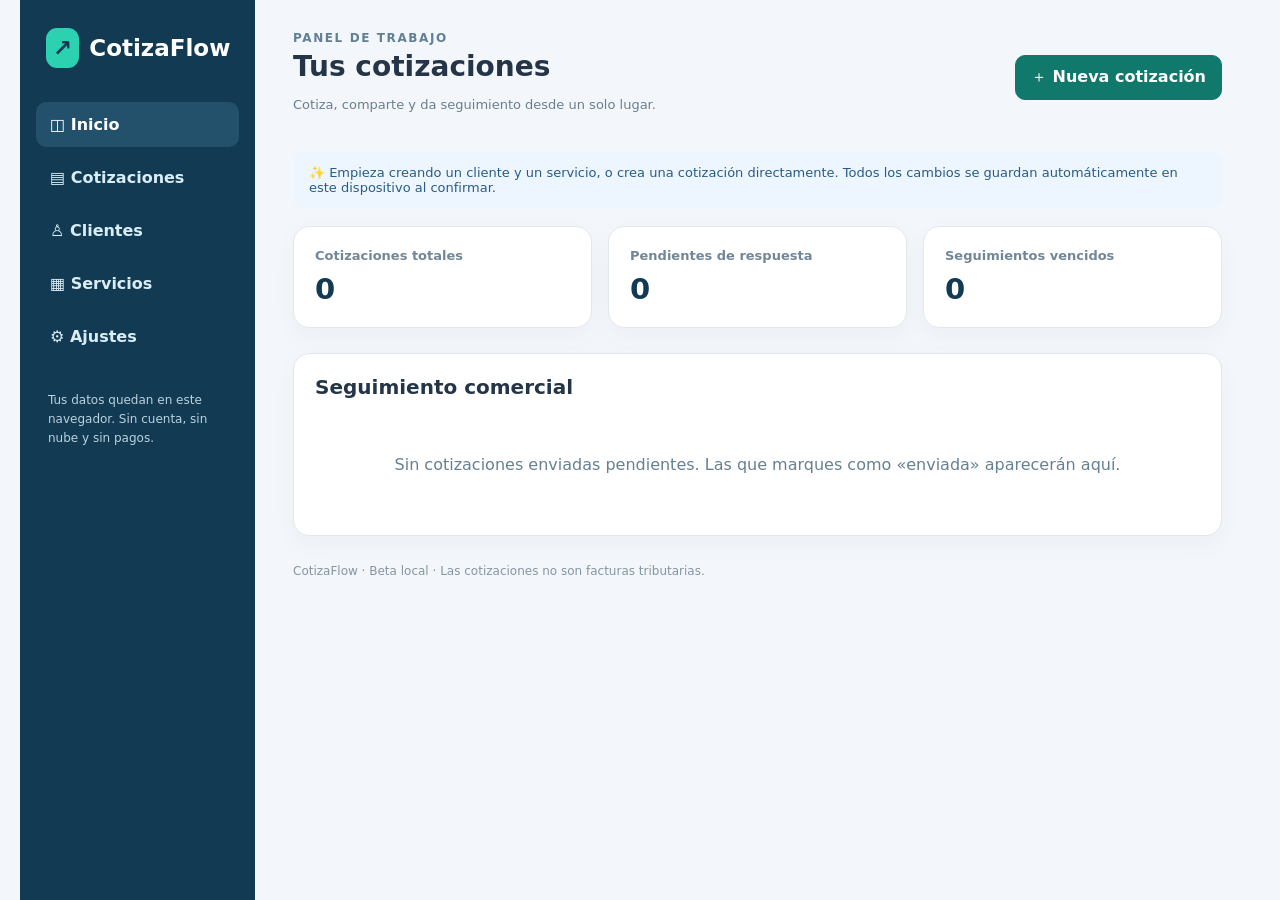
==== index.html @ 9cbcc966 "Add CotizaFlow v1.2 application source" ====
<!doctype html><html lang="es"><head><meta charset="utf-8"><meta name="viewport" content="width=device-width,initial-scale=1"><meta name="theme-color" content="#123a52"><title>CotizaFlow · Tus presupuestos, bajo control</title><link rel="stylesheet" href="style.css"></head><body><div id="app"></div><script type="module" src="app.mjs"></script></body></html>
---- style.css ----
:root{font-family:Inter,ui-sans-serif,system-ui,-apple-system,"Segoe UI",sans-serif;color:#243547;background:#f3f6fa;font-synthesis:none}*{box-sizing:border-box}body{margin:0}button,input,textarea,select{font:inherit}button{cursor:pointer}a{color:inherit}.shell{max-width:1240px;margin:auto;display:grid;grid-template-columns:235px 1fr;min-height:100vh}.sidebar{background:#123a52;color:#d9edf6;padding:28px 16px}.brand{display:flex;align-items:center;gap:10px;font-size:23px;font-weight:850;color:#fff;margin:0 10px 34px}.brand span{background:#2bd1b0;color:#123a52;padding:7px;border-radius:11px}.nav{display:grid;gap:8px}.nav button{border:0;background:transparent;color:inherit;padding:13px 14px;text-align:left;border-radius:10px;font-weight:600}.nav button.active,.nav button:hover{background:#23516b;color:#fff}.side-note{font-size:12px;color:#bbd2df;margin:32px 12px;line-height:1.6}.main{padding:31px 38px;min-width:0}.top{display:flex;align-items:center;justify-content:space-between;gap:12px;margin-bottom:27px}.eyebrow{color:#618096;font-size:12px;text-transform:uppercase;letter-spacing:1.6px;font-weight:800;margin-bottom:5px}h1{font-size:28px;line-height:1.2;margin:0}h2{font-size:20px;margin:0 0 16px}h3{margin:0 0 12px;font-size:16px}.muted{color:#697f8f}.small{font-size:13px}.btn{border:1px solid #d4dfe7;background:#fff;border-radius:10px;padding:11px 15px;color:#244258;font-weight:700;display:inline-flex;gap:8px;align-items:center;justify-content:center;text-decoration:none}.btn.primary{background:#10796c;border-color:#10796c;color:white}.btn.primary:hover{background:#09695e}.btn.danger{color:#b53e44}.btn:disabled{opacity:.45;cursor:not-allowed}.actions{display:flex;flex-wrap:wrap;gap:8px}.cards{display:grid;grid-template-columns:repeat(3,minmax(0,1fr));gap:16px;margin:18px 0 25px}.card,.panel{background:white;border:1px solid #e0e8ed;border-radius:16px;padding:21px;box-shadow:0 8px 24px #22496609}.metric{font-size:29px;font-weight:850;color:#123a52;margin-top:9px}.metric-label{color:#718797;font-size:13px;font-weight:650}.pill{border-radius:99px;padding:5px 10px;font-size:12px;font-weight:750;display:inline-block;background:#ebeff3;color:#536978}.pill.enviada{background:#e4f3ff;color:#18659d}.pill.aceptada{background:#dcf5e9;color:#147a51}.pill.rechazada{background:#fee8e8;color:#ae3b42}.pill.borrador{background:#eef0f4;color:#63717f}.table-scroll{overflow-x:auto}table{border-collapse:collapse;width:100%;text-align:left;min-width:670px}th,td{padding:14px 10px;border-bottom:1px solid #edf0f3;font-size:13px}th{color:#698394;font-size:12px;text-transform:uppercase;letter-spacing:.35px}tr:last-child td{border-bottom:0}.link-button{background:transparent;border:0;padding:0;color:#10796c;font-weight:750;text-decoration:underline;text-underline-offset:3px}.empty{text-align:center;padding:40px 20px;color:#658092}.form-grid{display:grid;grid-template-columns:repeat(2,minmax(0,1fr));gap:17px}.field{display:flex;flex-direction:column;gap:7px;min-width:0}.field.wide{grid-column:1/-1}label{font-size:13px;font-weight:720;color:#3d586c}input,select,textarea{border:1px solid #d5e0e7;border-radius:9px;background:#fff;padding:11px 12px;color:#283d4d;width:100%;outline-color:#0c897a}textarea{min-height:80px;resize:vertical}.stack{display:grid;gap:17px}.split{display:grid;grid-template-columns:1.15fr .85fr;gap:17px}.item-row{display:grid;grid-template-columns:2fr .65fr .9fr auto;gap:8px;align-items:end;margin:10px 0}.totalbar{background:#effaf7;padding:15px;border-radius:10px;display:flex;justify-content:space-between;font-size:19px;color:#126f60;font-weight:850;margin-top:15px}.notice{padding:13px 16px;border-radius:10px;background:#edf6ff;color:#285c83;font-size:13px;margin-bottom:16px}.notice.warn{background:#fff6e8;color:#8c611b}.toolbar{display:flex;gap:9px;flex-wrap:wrap;margin-bottom:17px}.toolbar input{max-width:320px}.right{text-align:right}.footer{margin-top:28px;font-size:12px;color:#8496a3}.toast{position:fixed;bottom:18px;right:18px;background:#164857;color:white;padding:12px 18px;border-radius:10px;box-shadow:0 7px 25px #2345;z-index:5;max-width:90vw}.item-help{font-size:12px;color:#698394;margin:7px 0}.logo-mark{font-size:20px}.inline{display:flex;align-items:center;gap:8px;flex-wrap:wrap}.scroll-note{overflow-wrap:anywhere}.status-select{width:auto;padding:7px 9px;font-size:12px}.due{color:#af661c;font-weight:800}@media(max-width:800px){.shell{grid-template-columns:1fr}.sidebar{padding:14px 15px;display:flex;align-items:center;gap:15px;overflow:auto}.brand{white-space:nowrap;font-size:17px;margin:0}.brand span{padding:4px}.nav{display:flex;white-space:nowrap;gap:3px}.nav button{padding:9px;font-size:12px}.side-note{display:none}.main{padding:20px 14px}.cards{grid-template-columns:repeat(3,minmax(0,1fr));gap:8px}.card{padding:13px}.metric{font-size:23px}.split{grid-template-columns:1fr}.top{align-items:flex-start}h1{font-size:23px}}@media(max-width:480px){.cards{grid-template-columns:repeat(2,minmax(0,1fr))}.cards>.card:last-child{grid-column:1/-1}.form-grid{grid-template-columns:1fr}.item-row{grid-template-columns:1fr 70px;align-items:end}.item-row .price{grid-column:1/2}.item-row .remove{grid-column:2/3}.top{flex-direction:column;align-items:stretch}.top .btn{align-self:flex-start}.toolbar input{max-width:none}}

/* Keep grid children inside narrow viewports; tables scroll within their panel. */
.shell,.sidebar,.panel,.stack,.split>*{min-width:0}.panel,.notice,.top{overflow-wrap:anywhere}.btn,.nav button{min-height:44px}button:focus-visible{outline:3px solid #10796c;outline-offset:3px}
@media(max-width:800px){.sidebar{display:block;overflow:visible}.brand{margin-bottom:10px}.nav{overflow-x:auto;max-width:100%}.nav button{flex-shrink:0}.totalbar{gap:12px;flex-wrap:wrap}}
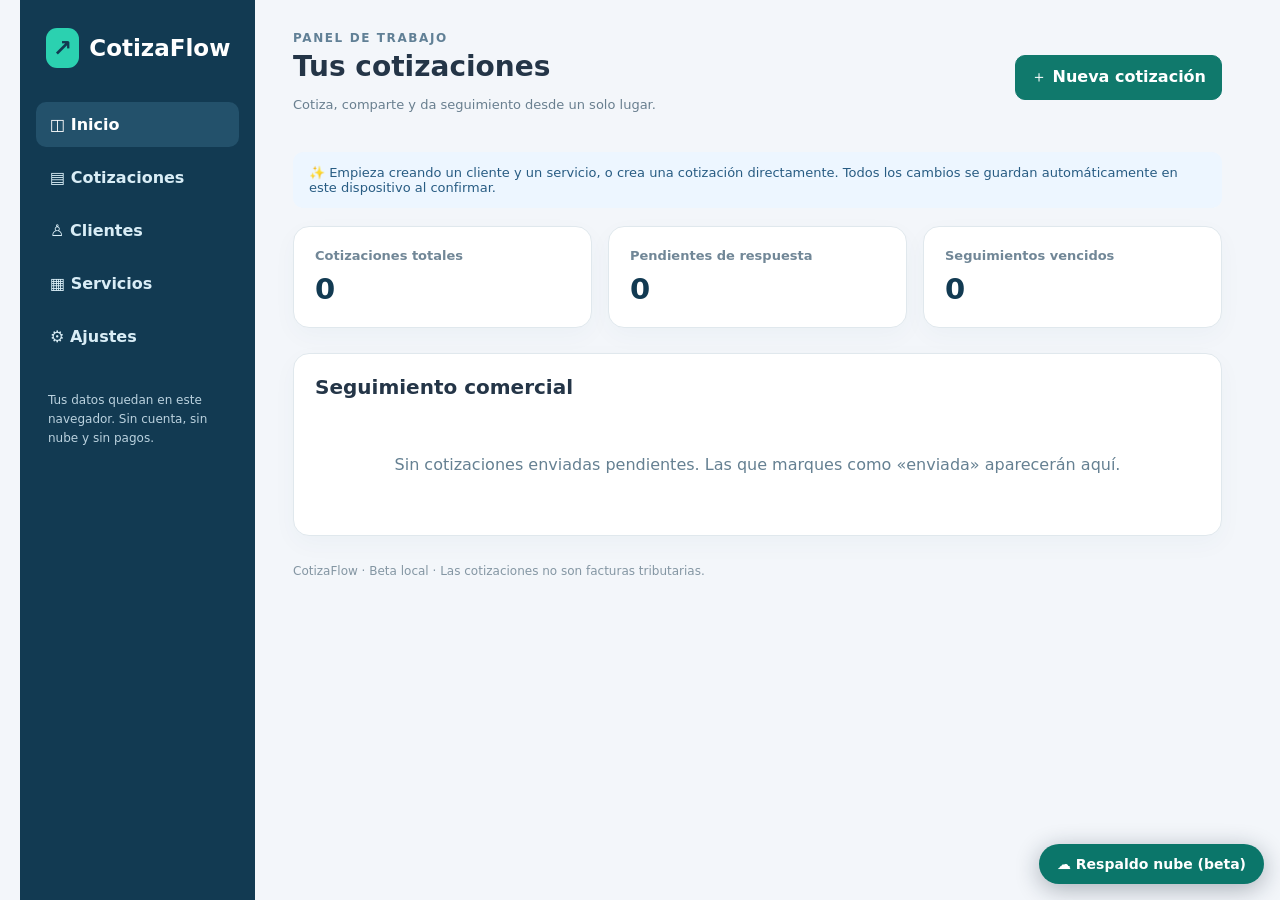
==== commit 65243c7e: "Add files via upload" ====
--- a/index.html
+++ b/index.html
@@ -1 +1 @@
-<!doctype html><html lang="es"><head><meta charset="utf-8"><meta name="viewport" content="width=device-width,initial-scale=1"><meta name="theme-color" content="#123a52"><title>CotizaFlow · Tus presupuestos, bajo control</title><link rel="stylesheet" href="style.css"></head><body><div id="app"></div><script type="module" src="app.mjs"></script></body></html>
+<!doctype html><html lang="es"><head><meta charset="utf-8"><meta name="viewport" content="width=device-width,initial-scale=1"><meta name="theme-color" content="#123a52"><title>CotizaFlow · Tus presupuestos, bajo control</title><link rel="stylesheet" href="style.css"></head><body><div id="app"></div><script type="module" src="app.mjs"></script><script type="module" src="cloud.mjs"></script></body></html>
--- a/style.css
+++ b/style.css
@@ -3,3 +3,20 @@
 /* Keep grid children inside narrow viewports; tables scroll within their panel. */
 .shell,.sidebar,.panel,.stack,.split>*{min-width:0}.panel,.notice,.top{overflow-wrap:anywhere}.btn,.nav button{min-height:44px}button:focus-visible{outline:3px solid #10796c;outline-offset:3px}
 @media(max-width:800px){.sidebar{display:block;overflow:visible}.brand{margin-bottom:10px}.nav{overflow-x:auto;max-width:100%}.nav button{flex-shrink:0}.totalbar{gap:12px;flex-wrap:wrap}}
+
+/* Menú móvil: mostrar todas las secciones */
+@media (max-width: 800px) {
+  .sidebar .nav {
+    display: flex;
+    flex-wrap: wrap;
+    white-space: normal;
+    overflow-x: visible;
+    max-width: 100%;
+    gap: 6px;
+  }
+
+  .sidebar .nav button {
+    flex: 0 0 auto;
+    white-space: normal;
+  }
+}
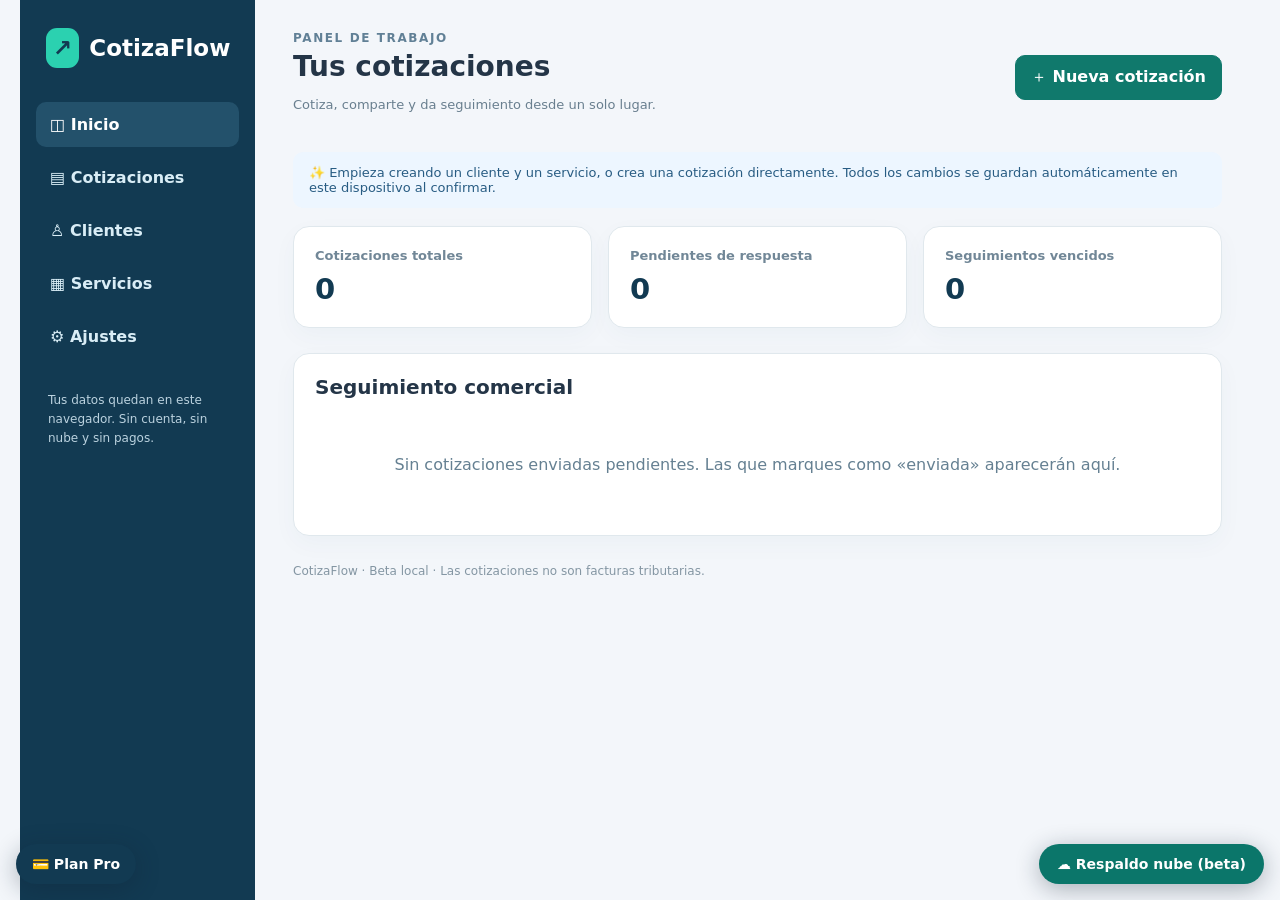
==== commit 4dd6cb41: "Add files via upload" ====
--- a/index.html
+++ b/index.html
@@ -1 +1,180 @@
-<!doctype html><html lang="es"><head><meta charset="utf-8"><meta name="viewport" content="width=device-width,initial-scale=1"><meta name="theme-color" content="#123a52"><title>CotizaFlow · Tus presupuestos, bajo control</title><link rel="stylesheet" href="style.css"></head><body><div id="app"></div><script type="module" src="app.mjs"></script><script type="module" src="cloud.mjs"></script></body></html>
+<!doctype html>
+<html lang="es">
+<head>
+  <meta charset="utf-8">
+  <meta name="viewport" content="width=device-width,initial-scale=1">
+  <meta name="theme-color" content="#123a52">
+  <meta name="description" content="CotizaFlow: cotizaciones y presupuestos para técnicos y pequeños negocios.">
+  <title>CotizaFlow · Tus presupuestos, bajo control</title>
+  <link rel="stylesheet" href="style.css">
+</head>
+<body>
+  <div id="app"></div>
+  <script type="module" src="app.mjs"></script>
+  <script type="module" src="cloud.mjs"></script>
+  <script type="module">
+    /* CotizaFlow — consulta de plan Mercado Pago Chile. Sin cobros hasta habilitación y validación en servidor. */
+    const BASE = 'https://nrwbnjjaqilgreqhpcov.supabase.co';
+    const PUBLIC_KEY = 'sb_publishable_7aOw4W695bp3CIMYTO9E6Q_5VChQ6so';
+    const SESSION_KEY = 'cotizaflow-cloud-session-v1';
+    const ENDPOINT = BASE + '/functions/v1/cotizaflow-mp-checkout';
+    const css = document.createElement('style');
+    css.textContent = `
+      #cf-plan-open{position:fixed;bottom:16px;left:16px;z-index:1000;
+        border:0;border-radius:28px;background:#123a52;color:white;padding:12px 16px;
+        font:700 14px system-ui;box-shadow:0 5px 25px #1235;cursor:pointer}
+      #cf-plan-dialog{border:0;border-radius:14px;padding:24px;max-width:min(92vw,460px);
+        width:100%;color:#193a47;box-shadow:0 12px 55px #1238;font-family:system-ui}
+      #cf-plan-dialog::backdrop{background:#0929369c}
+      #cf-plan-dialog h2{margin:0 0 10px;font-size:22px}
+      #cf-plan-dialog p{line-height:1.5;font-size:14px}
+      #cf-plan-dialog button{padding:11px 16px;border:1px solid #a8b9bc;
+        background:white;border-radius:9px;margin-right:7px;cursor:pointer}
+      #cf-plan-dialog button.primary{background:#0b766a;color:white;border-color:#0b766a}
+      #cf-plan-dialog button:disabled{opacity:.55;cursor:not-allowed}
+      #cf-plan-state{min-height:24px;white-space:pre-wrap;font-size:14px}
+      #cf-plan-dialog small{display:block;line-height:1.45;color:#536873;margin:12px 0}
+    `;
+    document.head.append(css);
+    const openButton = document.createElement('button');
+    openButton.id = 'cf-plan-open';
+    openButton.type = 'button';
+    openButton.textContent = '💳 Plan Pro';
+    document.body.append(openButton);
+    const dialog = document.createElement('dialog');
+    dialog.id = 'cf-plan-dialog';
+    dialog.innerHTML = `
+      <h2>💳 CotizaFlow Pro</h2>
+      <p><strong>$7.990 CLP/mes</strong> · Mercado Pago Chile</p>
+      <p id="cf-plan-state" role="status" aria-live="polite"></p>
+      <button type="button" id="cf-plan-refresh">Actualizar estado</button>
+      <button type="button" class="primary" id="cf-plan-checkout" disabled>Suscribirme</button>
+      <button type="button" id="cf-plan-cancel" disabled>Cancelar suscripción</button>
+      <button type="button" id="cf-plan-report" disabled>Descargar reporte Pro (CSV)</button>
+      <button type="button" id="cf-plan-close">Cerrar</button>
+      <small>Plan Pro: reporte comercial CSV protegido con verificación del cobro en el servidor. El editor, PDF y respaldo manual de la beta siguen disponibles. Los cobros continúan desactivados hasta pasar las pruebas de extremo a extremo.</small>
+    `;
+    document.body.append(dialog);
+    const status = dialog.querySelector('#cf-plan-state');
+    const subscribe = dialog.querySelector('#cf-plan-checkout');
+    const cancel = dialog.querySelector('#cf-plan-cancel');
+    const report = dialog.querySelector('#cf-plan-report');
+    const setStatus = (message) => { status.textContent = message; };
+    const readSession = () => {
+      try { return JSON.parse(sessionStorage.getItem(SESSION_KEY) || 'null'); }
+      catch { return null; }
+    };
+    async function token() {
+      let current = readSession();
+      if (!current?.access_token) throw new Error('Inicia sesión desde ☁ Respaldo nube antes de consultar tu plan.');
+      if (current.expires_at && Date.now() / 1000 >= current.expires_at - 60) {
+        if (!current.refresh_token) throw new Error('Tu sesión venció. Inicia sesión de nuevo.');
+        const response = await fetch(BASE + '/auth/v1/token?grant_type=refresh_token', {
+          method: 'POST',
+          headers: { apikey: PUBLIC_KEY, 'Content-Type': 'application/json' },
+          body: JSON.stringify({refresh_token: current.refresh_token})
+        });
+        if (!response.ok) throw new Error('La sesión venció. Cierra sesión e inicia de nuevo.');
+        const fresh = await response.json();
+        current = {...fresh, expires_at: Math.floor(Date.now() / 1000) + fresh.expires_in};
+        sessionStorage.setItem(SESSION_KEY, JSON.stringify(current));
+      }
+      return current.access_token;
+    }
+    async function callBilling(action) {
+      const access = await token();
+      const response = await fetch(ENDPOINT, {
+        method: 'POST',
+        headers: { apikey: PUBLIC_KEY, Authorization: 'Bearer ' + access, 'Content-Type': 'application/json' },
+        body: JSON.stringify({action})
+      });
+      const payload = await response.json().catch(() => ({}));
+      if (!response.ok) throw new Error(payload.error || 'No fue posible consultar la suscripción (' + response.status + ').');
+      return payload;
+    }
+    async function refresh() {
+      subscribe.disabled = true;
+      cancel.disabled = true;
+      report.disabled = true;
+      setStatus('Consultando estado de la suscripción…');
+      try {
+        const result = await callBilling('status');
+        const descriptions = {
+          authorized: result.plan === 'pro' ? 'Pro activo: cuota aprobada y verificada en Mercado Pago.' : 'Suscripción autorizada. Aún no figura una cuota aprobada.',
+          pending: 'Suscripción pendiente de completar o de pago aprobado.',
+          creating: 'Preparando el enlace de pago.',
+          cancelled: 'Suscripción cancelada.',
+          paused: 'Suscripción pausada.',
+          expired: 'Suscripción expirada.',
+          inactive: 'Plan gratuito.'
+        };
+        setStatus(descriptions[result.status] || 'Estado: ' + String(result.status || 'gratuito') + '.');
+        report.disabled = result.plan !== 'pro';
+        cancel.disabled = !['authorized','pending','paused'].includes(result.status);
+        if (result.checkout_enabled === true && ['inactive','cancelled','expired'].includes(result.status)) {
+          subscribe.disabled = false;
+        } else if (result.checkout_enabled !== true) {
+          setStatus(status.textContent + '\nEl cobro Pro sigue desactivado hasta completar las pruebas.');
+        }
+      } catch (error) {
+        setStatus(error.message || 'No se pudo consultar el plan.');
+      }
+    }
+    openButton.onclick = () => { dialog.showModal(); void refresh(); };
+    dialog.querySelector('#cf-plan-refresh').onclick = () => { void refresh(); };
+    dialog.querySelector('#cf-plan-close').onclick = () => dialog.close();
+    cancel.onclick = async () => {
+      if (cancel.disabled || !confirm('¿Confirmas que quieres CANCELAR tu suscripción de Mercado Pago? No se renovará.')) return;
+      cancel.disabled = true;
+      setStatus('Solicitando cancelación a Mercado Pago…');
+      try { await callBilling('cancel'); setStatus('Mercado Pago confirmó la cancelación.'); await refresh(); }
+      catch (error) { setStatus('No se pudo confirmar la cancelación: ' + error.message); await refresh(); }
+    };
+    report.onclick = async () => {
+      if (report.disabled) return;
+      report.disabled = true;
+      setStatus('Preparando el reporte seguro…');
+      try {
+        const access = await token();
+        const response = await fetch(BASE + '/functions/v1/cotizaflow-pro-report', {
+          method: 'POST',
+          headers: {apikey: PUBLIC_KEY, Authorization: 'Bearer ' + access, 'Content-Type': 'application/json'},
+          body: '{}'
+        });
+        if (!response.ok) {
+          const payload = await response.json().catch(() => ({}));
+          throw new Error(payload.error || 'No se pudo generar el reporte.');
+        }
+        const blob = await response.blob();
+        const url = URL.createObjectURL(blob);
+        const link = document.createElement('a');
+        link.href = url;
+        link.download = 'cotizaflow-reporte-pro.csv';
+        document.body.append(link);
+        link.click();
+        link.remove();
+        setTimeout(() => URL.revokeObjectURL(url), 60000);
+        setStatus('Reporte generado. Revisa tus descargas.');
+      } catch (error) { setStatus(error.message || 'No se pudo generar el reporte.'); }
+      finally { report.disabled = false; }
+    };
+    subscribe.onclick = async () => {
+      if (subscribe.disabled) return;
+      if (!confirm('Mercado Pago te presentará una suscripción renovable de $7.990 CLP al mes. ¿Deseas continuar?')) return;
+      subscribe.disabled = true;
+      setStatus('Preparando Mercado Pago…');
+      try {
+        const result = await callBilling('checkout');
+        const u = new URL(result.checkout_url);
+        if (u.protocol !== 'https:' || !['mercadopago.cl','mercadopago.com'].some(host => u.hostname === host || u.hostname.endsWith('.' + host))) {
+          throw new Error('Enlace de pago no permitido.');
+        }
+        location.assign(u.href);
+      } catch (error) {
+        setStatus(error.message || 'No se pudo crear el checkout.');
+        await refresh();
+      }
+    };
+  </script>
+</body>
+</html>
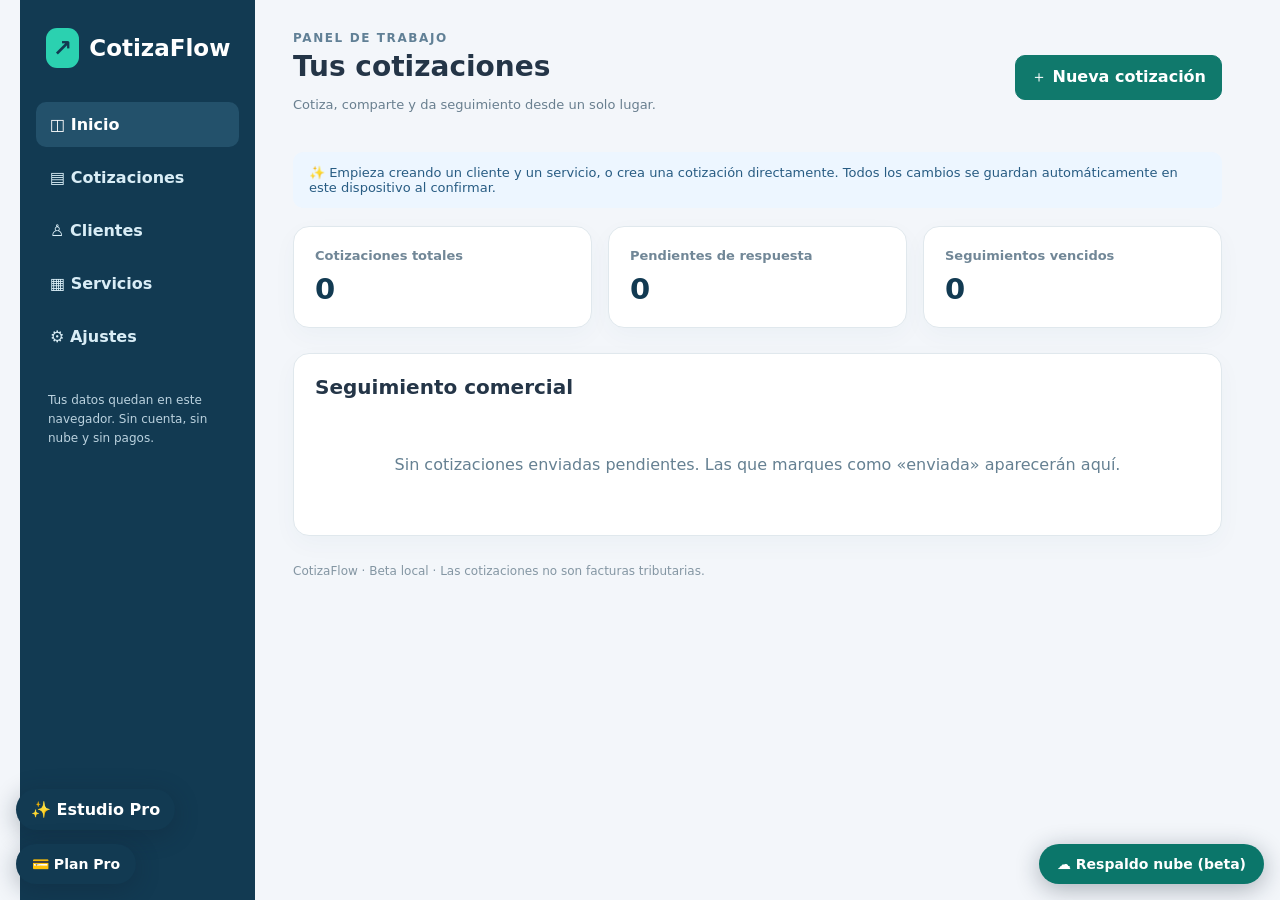
==== commit 86251ed1: "Add files via upload" ====
--- a/index.html
+++ b/index.html
@@ -176,5 +176,6 @@
       }
     };
   </script>
+  <script type="module" src="pro.mjs"></script>
 </body>
 </html>
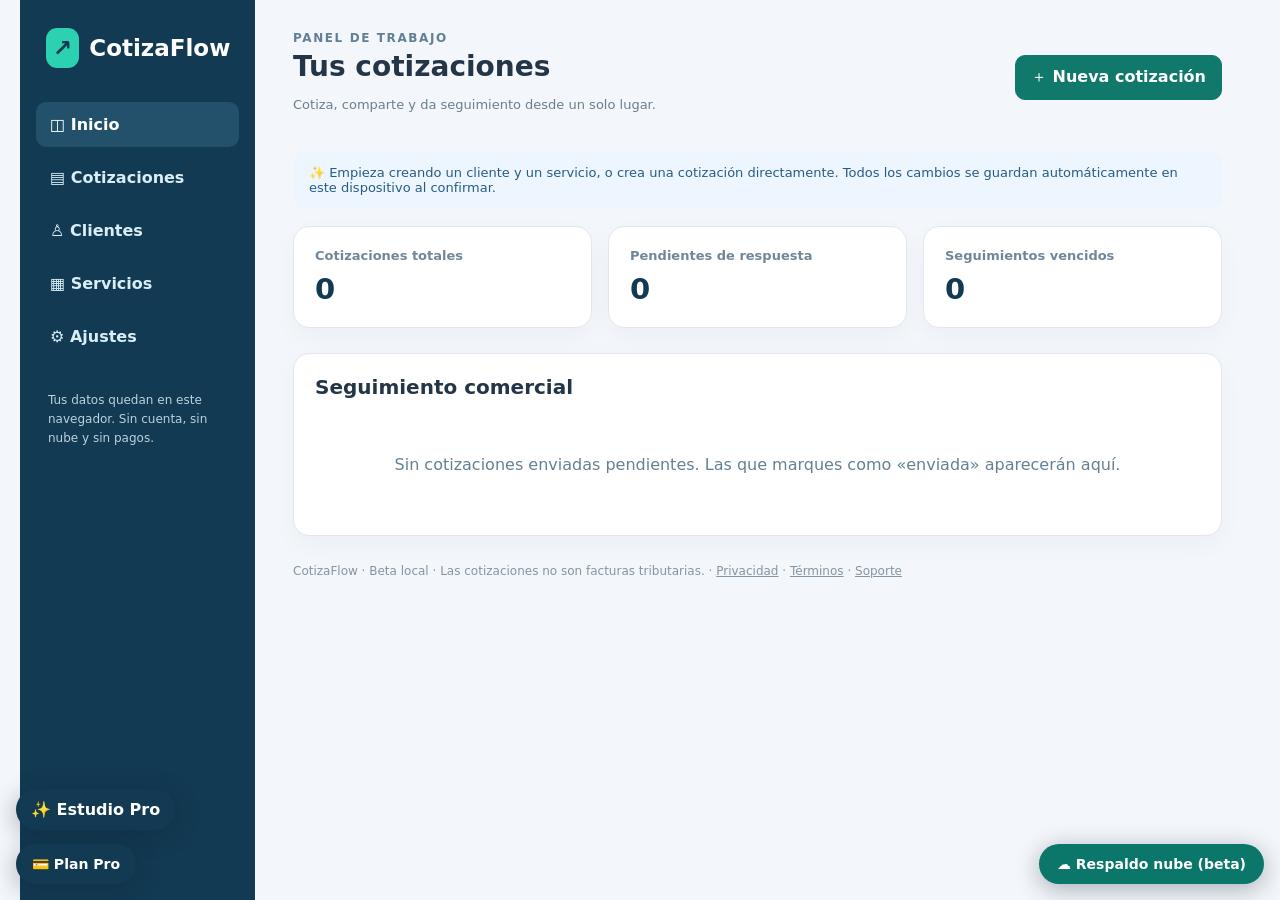
==== commit 073bbfc2: "security(csp): add document-level CSP on CotizaFlow GitHub Pages without breaking Pro module" ====
--- a/index.html
+++ b/index.html
@@ -5,6 +5,8 @@
   <meta name="viewport" content="width=device-width,initial-scale=1">
   <meta name="theme-color" content="#123a52">
   <meta name="description" content="CotizaFlow: cotizaciones y presupuestos para técnicos y pequeños negocios.">
+  <!-- GitHub Pages does not support custom response headers. This document CSP is defense-in-depth, not a substitute for HSTS or frame-ancestors. -->
+  <meta http-equiv="Content-Security-Policy" content="default-src 'self'; script-src 'self'; connect-src 'self' https://nrwbnjjaqilgreqhpcov.supabase.co; img-src 'self' data: blob:; style-src 'self' 'unsafe-inline'; font-src 'self' data:; object-src 'none'; base-uri 'none'; form-action 'self'">
   <title>CotizaFlow · Tus presupuestos, bajo control</title>
   <link rel="stylesheet" href="style.css">
 </head>
@@ -12,170 +14,7 @@
   <div id="app"></div>
   <script type="module" src="app.mjs"></script>
   <script type="module" src="cloud.mjs"></script>
-  <script type="module">
-    /* CotizaFlow — consulta de plan Mercado Pago Chile. Sin cobros hasta habilitación y validación en servidor. */
-    const BASE = 'https://nrwbnjjaqilgreqhpcov.supabase.co';
-    const PUBLIC_KEY = 'sb_publishable_7aOw4W695bp3CIMYTO9E6Q_5VChQ6so';
-    const SESSION_KEY = 'cotizaflow-cloud-session-v1';
-    const ENDPOINT = BASE + '/functions/v1/cotizaflow-mp-checkout';
-    const css = document.createElement('style');
-    css.textContent = `
-      #cf-plan-open{position:fixed;bottom:16px;left:16px;z-index:1000;
-        border:0;border-radius:28px;background:#123a52;color:white;padding:12px 16px;
-        font:700 14px system-ui;box-shadow:0 5px 25px #1235;cursor:pointer}
-      #cf-plan-dialog{border:0;border-radius:14px;padding:24px;max-width:min(92vw,460px);
-        width:100%;color:#193a47;box-shadow:0 12px 55px #1238;font-family:system-ui}
-      #cf-plan-dialog::backdrop{background:#0929369c}
-      #cf-plan-dialog h2{margin:0 0 10px;font-size:22px}
-      #cf-plan-dialog p{line-height:1.5;font-size:14px}
-      #cf-plan-dialog button{padding:11px 16px;border:1px solid #a8b9bc;
-        background:white;border-radius:9px;margin-right:7px;cursor:pointer}
-      #cf-plan-dialog button.primary{background:#0b766a;color:white;border-color:#0b766a}
-      #cf-plan-dialog button:disabled{opacity:.55;cursor:not-allowed}
-      #cf-plan-state{min-height:24px;white-space:pre-wrap;font-size:14px}
-      #cf-plan-dialog small{display:block;line-height:1.45;color:#536873;margin:12px 0}
-    `;
-    document.head.append(css);
-    const openButton = document.createElement('button');
-    openButton.id = 'cf-plan-open';
-    openButton.type = 'button';
-    openButton.textContent = '💳 Plan Pro';
-    document.body.append(openButton);
-    const dialog = document.createElement('dialog');
-    dialog.id = 'cf-plan-dialog';
-    dialog.innerHTML = `
-      <h2>💳 CotizaFlow Pro</h2>
-      <p><strong>$7.990 CLP/mes</strong> · Mercado Pago Chile</p>
-      <p id="cf-plan-state" role="status" aria-live="polite"></p>
-      <button type="button" id="cf-plan-refresh">Actualizar estado</button>
-      <button type="button" class="primary" id="cf-plan-checkout" disabled>Suscribirme</button>
-      <button type="button" id="cf-plan-cancel" disabled>Cancelar suscripción</button>
-      <button type="button" id="cf-plan-report" disabled>Descargar reporte Pro (CSV)</button>
-      <button type="button" id="cf-plan-close">Cerrar</button>
-      <small>Plan Pro: reporte comercial CSV protegido con verificación del cobro en el servidor. El editor, PDF y respaldo manual de la beta siguen disponibles. Los cobros continúan desactivados hasta pasar las pruebas de extremo a extremo.</small>
-    `;
-    document.body.append(dialog);
-    const status = dialog.querySelector('#cf-plan-state');
-    const subscribe = dialog.querySelector('#cf-plan-checkout');
-    const cancel = dialog.querySelector('#cf-plan-cancel');
-    const report = dialog.querySelector('#cf-plan-report');
-    const setStatus = (message) => { status.textContent = message; };
-    const readSession = () => {
-      try { return JSON.parse(sessionStorage.getItem(SESSION_KEY) || 'null'); }
-      catch { return null; }
-    };
-    async function token() {
-      let current = readSession();
-      if (!current?.access_token) throw new Error('Inicia sesión desde ☁ Respaldo nube antes de consultar tu plan.');
-      if (current.expires_at && Date.now() / 1000 >= current.expires_at - 60) {
-        if (!current.refresh_token) throw new Error('Tu sesión venció. Inicia sesión de nuevo.');
-        const response = await fetch(BASE + '/auth/v1/token?grant_type=refresh_token', {
-          method: 'POST',
-          headers: { apikey: PUBLIC_KEY, 'Content-Type': 'application/json' },
-          body: JSON.stringify({refresh_token: current.refresh_token})
-        });
-        if (!response.ok) throw new Error('La sesión venció. Cierra sesión e inicia de nuevo.');
-        const fresh = await response.json();
-        current = {...fresh, expires_at: Math.floor(Date.now() / 1000) + fresh.expires_in};
-        sessionStorage.setItem(SESSION_KEY, JSON.stringify(current));
-      }
-      return current.access_token;
-    }
-    async function callBilling(action) {
-      const access = await token();
-      const response = await fetch(ENDPOINT, {
-        method: 'POST',
-        headers: { apikey: PUBLIC_KEY, Authorization: 'Bearer ' + access, 'Content-Type': 'application/json' },
-        body: JSON.stringify({action})
-      });
-      const payload = await response.json().catch(() => ({}));
-      if (!response.ok) throw new Error(payload.error || 'No fue posible consultar la suscripción (' + response.status + ').');
-      return payload;
-    }
-    async function refresh() {
-      subscribe.disabled = true;
-      cancel.disabled = true;
-      report.disabled = true;
-      setStatus('Consultando estado de la suscripción…');
-      try {
-        const result = await callBilling('status');
-        const descriptions = {
-          authorized: result.plan === 'pro' ? 'Pro activo: cuota aprobada y verificada en Mercado Pago.' : 'Suscripción autorizada. Aún no figura una cuota aprobada.',
-          pending: 'Suscripción pendiente de completar o de pago aprobado.',
-          creating: 'Preparando el enlace de pago.',
-          cancelled: 'Suscripción cancelada.',
-          paused: 'Suscripción pausada.',
-          expired: 'Suscripción expirada.',
-          inactive: 'Plan gratuito.'
-        };
-        setStatus(descriptions[result.status] || 'Estado: ' + String(result.status || 'gratuito') + '.');
-        report.disabled = result.plan !== 'pro';
-        cancel.disabled = !['authorized','pending','paused'].includes(result.status);
-        if (result.checkout_enabled === true && ['inactive','cancelled','expired'].includes(result.status)) {
-          subscribe.disabled = false;
-        } else if (result.checkout_enabled !== true) {
-          setStatus(status.textContent + '\nEl cobro Pro sigue desactivado hasta completar las pruebas.');
-        }
-      } catch (error) {
-        setStatus(error.message || 'No se pudo consultar el plan.');
-      }
-    }
-    openButton.onclick = () => { dialog.showModal(); void refresh(); };
-    dialog.querySelector('#cf-plan-refresh').onclick = () => { void refresh(); };
-    dialog.querySelector('#cf-plan-close').onclick = () => dialog.close();
-    cancel.onclick = async () => {
-      if (cancel.disabled || !confirm('¿Confirmas que quieres CANCELAR tu suscripción de Mercado Pago? No se renovará.')) return;
-      cancel.disabled = true;
-      setStatus('Solicitando cancelación a Mercado Pago…');
-      try { await callBilling('cancel'); setStatus('Mercado Pago confirmó la cancelación.'); await refresh(); }
-      catch (error) { setStatus('No se pudo confirmar la cancelación: ' + error.message); await refresh(); }
-    };
-    report.onclick = async () => {
-      if (report.disabled) return;
-      report.disabled = true;
-      setStatus('Preparando el reporte seguro…');
-      try {
-        const access = await token();
-        const response = await fetch(BASE + '/functions/v1/cotizaflow-pro-report', {
-          method: 'POST',
-          headers: {apikey: PUBLIC_KEY, Authorization: 'Bearer ' + access, 'Content-Type': 'application/json'},
-          body: '{}'
-        });
-        if (!response.ok) {
-          const payload = await response.json().catch(() => ({}));
-          throw new Error(payload.error || 'No se pudo generar el reporte.');
-        }
-        const blob = await response.blob();
-        const url = URL.createObjectURL(blob);
-        const link = document.createElement('a');
-        link.href = url;
-        link.download = 'cotizaflow-reporte-pro.csv';
-        document.body.append(link);
-        link.click();
-        link.remove();
-        setTimeout(() => URL.revokeObjectURL(url), 60000);
-        setStatus('Reporte generado. Revisa tus descargas.');
-      } catch (error) { setStatus(error.message || 'No se pudo generar el reporte.'); }
-      finally { report.disabled = false; }
-    };
-    subscribe.onclick = async () => {
-      if (subscribe.disabled) return;
-      if (!confirm('Mercado Pago te presentará una suscripción renovable de $7.990 CLP al mes. ¿Deseas continuar?')) return;
-      subscribe.disabled = true;
-      setStatus('Preparando Mercado Pago…');
-      try {
-        const result = await callBilling('checkout');
-        const u = new URL(result.checkout_url);
-        if (u.protocol !== 'https:' || !['mercadopago.cl','mercadopago.com'].some(host => u.hostname === host || u.hostname.endsWith('.' + host))) {
-          throw new Error('Enlace de pago no permitido.');
-        }
-        location.assign(u.href);
-      } catch (error) {
-        setStatus(error.message || 'No se pudo crear el checkout.');
-        await refresh();
-      }
-    };
-  </script>
+  <script type="module" src="plan-checkout.mjs"></script>
   <script type="module" src="pro.mjs"></script>
 </body>
 </html>
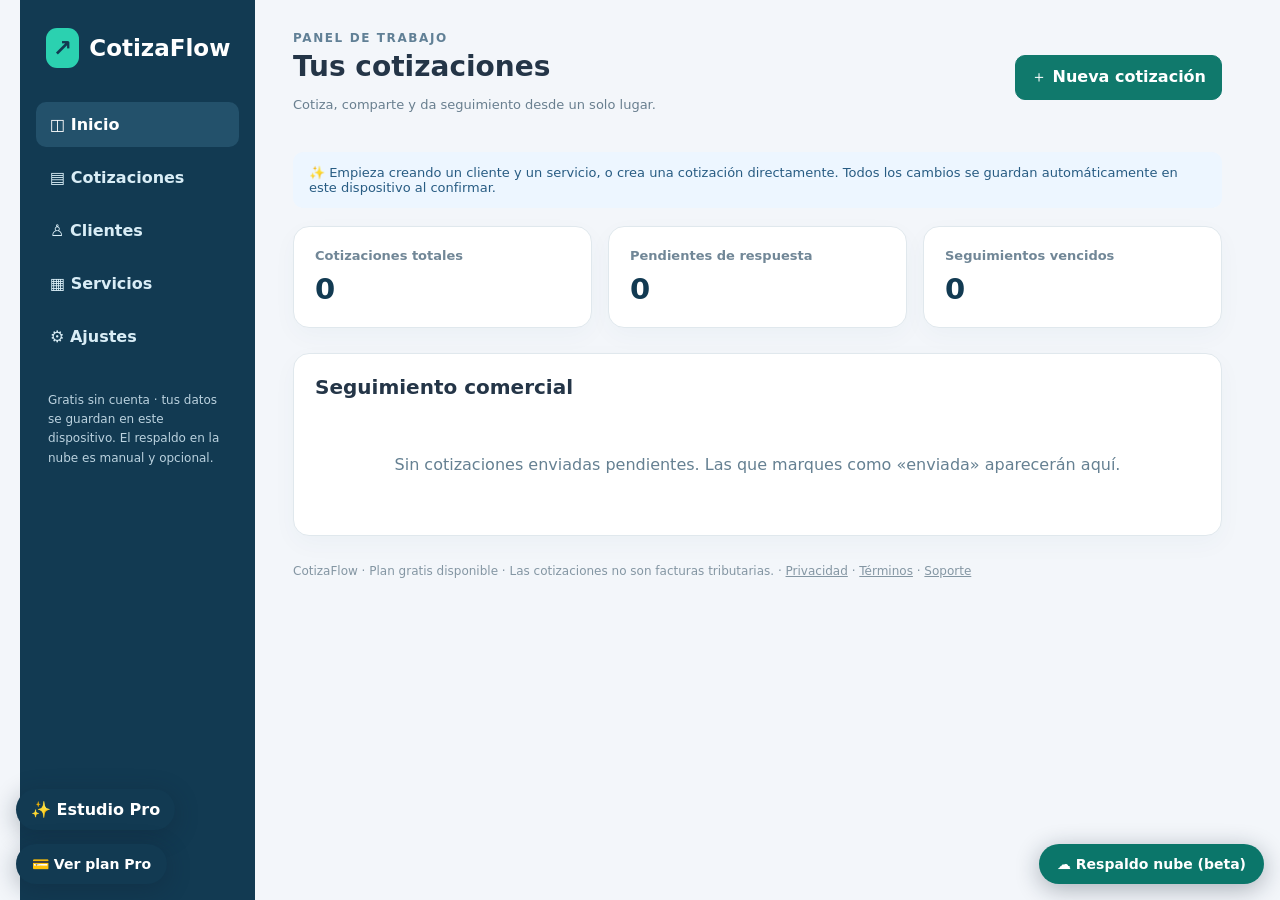
==== commit c2568132: "design: apply CotizaFlow favicon to index.html" ====
--- a/index.html
+++ b/index.html
@@ -6,9 +6,10 @@
   <meta name="theme-color" content="#123a52">
   <meta name="description" content="CotizaFlow: cotizaciones y presupuestos para técnicos y pequeños negocios.">
   <!-- GitHub Pages does not support custom response headers. This document CSP is defense-in-depth, not a substitute for HSTS or frame-ancestors. -->
-  <meta http-equiv="Content-Security-Policy" content="default-src 'self'; script-src 'self'; connect-src 'self' https://nrwbnjjaqilgreqhpcov.supabase.co; img-src 'self' data: blob:; style-src 'self' 'unsafe-inline'; font-src 'self' data:; object-src 'none'; base-uri 'none'; form-action 'self'">
+  <meta http-equiv="Content-Security-Policy" content="default-src 'self'; script-src 'self' https://challenges.cloudflare.com; frame-src https://challenges.cloudflare.com; connect-src 'self' https://challenges.cloudflare.com https://nrwbnjjaqilgreqhpcov.supabase.co; img-src 'self' data: blob:; style-src 'self' 'unsafe-inline'; font-src 'self' data:; object-src 'none'; base-uri 'none'; form-action 'self'">
   <title>CotizaFlow · Tus presupuestos, bajo control</title>
   <link rel="stylesheet" href="style.css">
+  <link rel="icon" href="brand-symbol.svg" type="image/svg+xml">
 </head>
 <body>
   <div id="app"></div>
